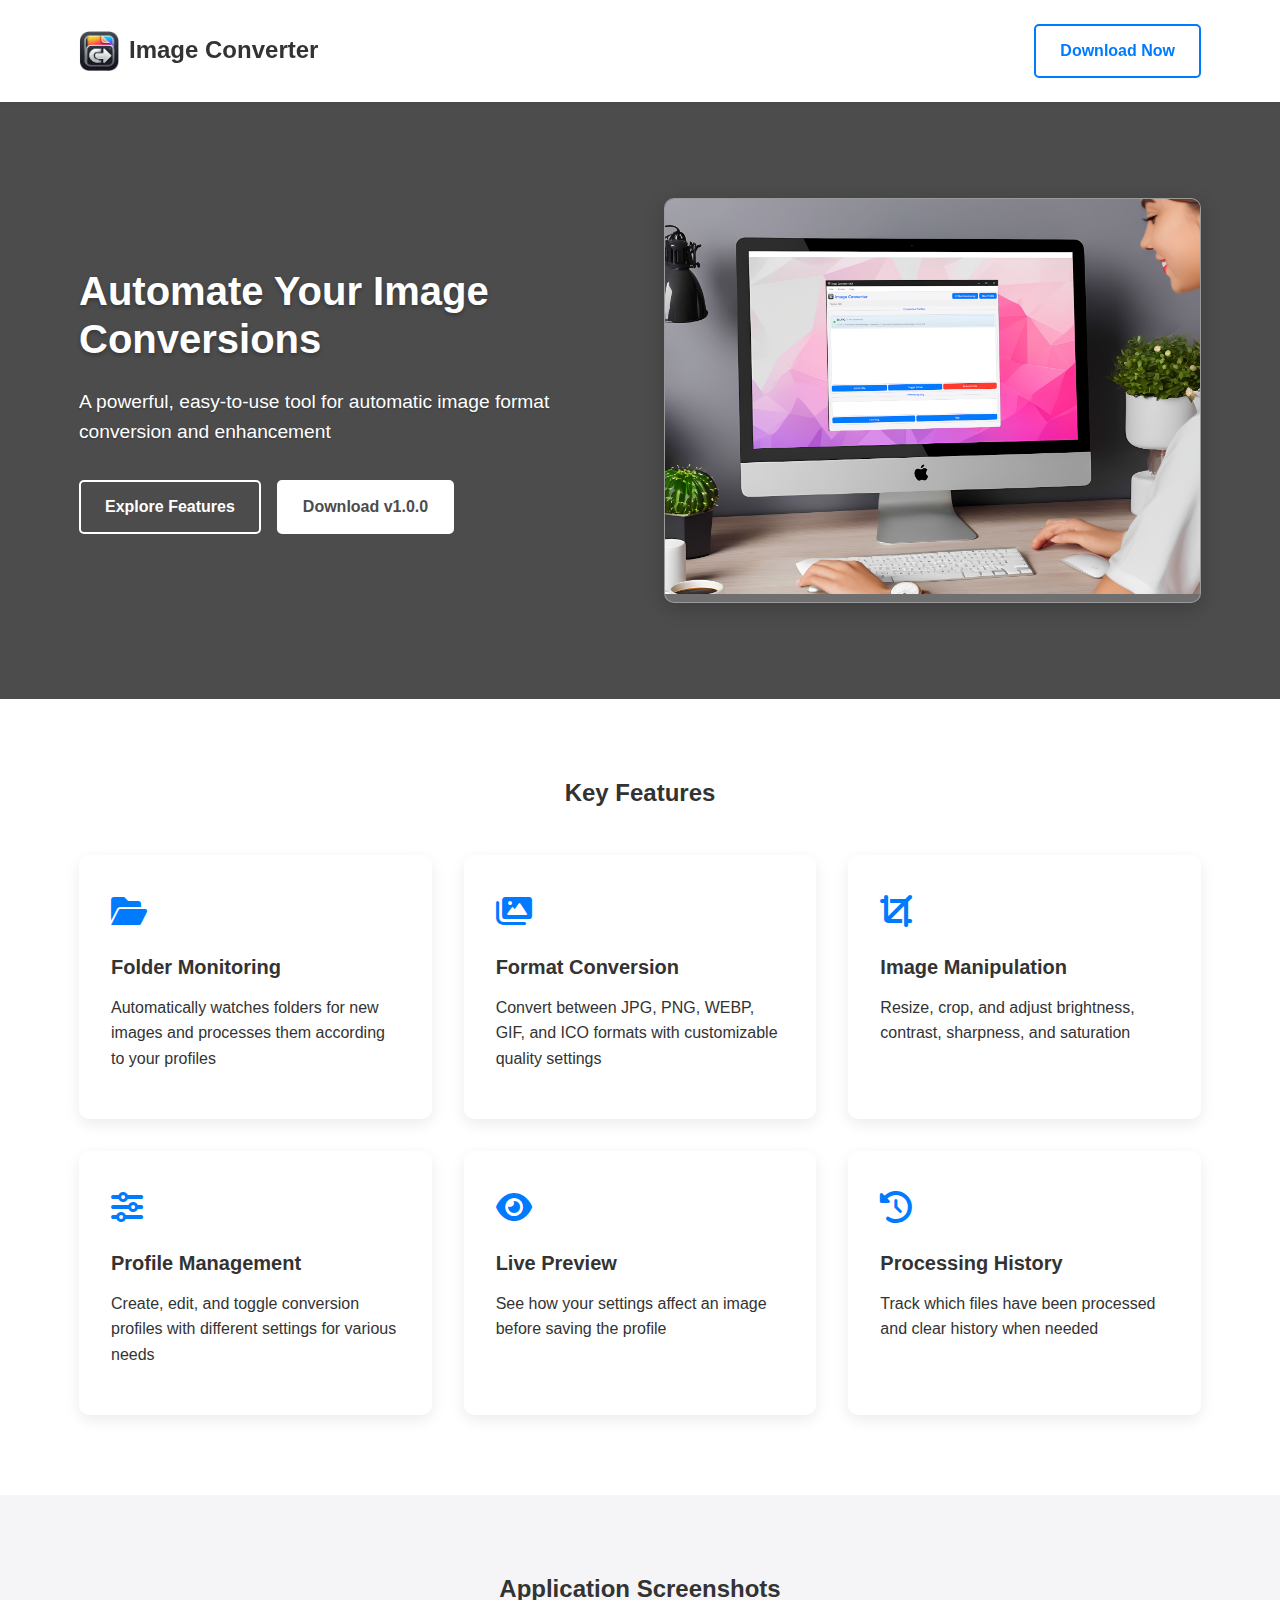
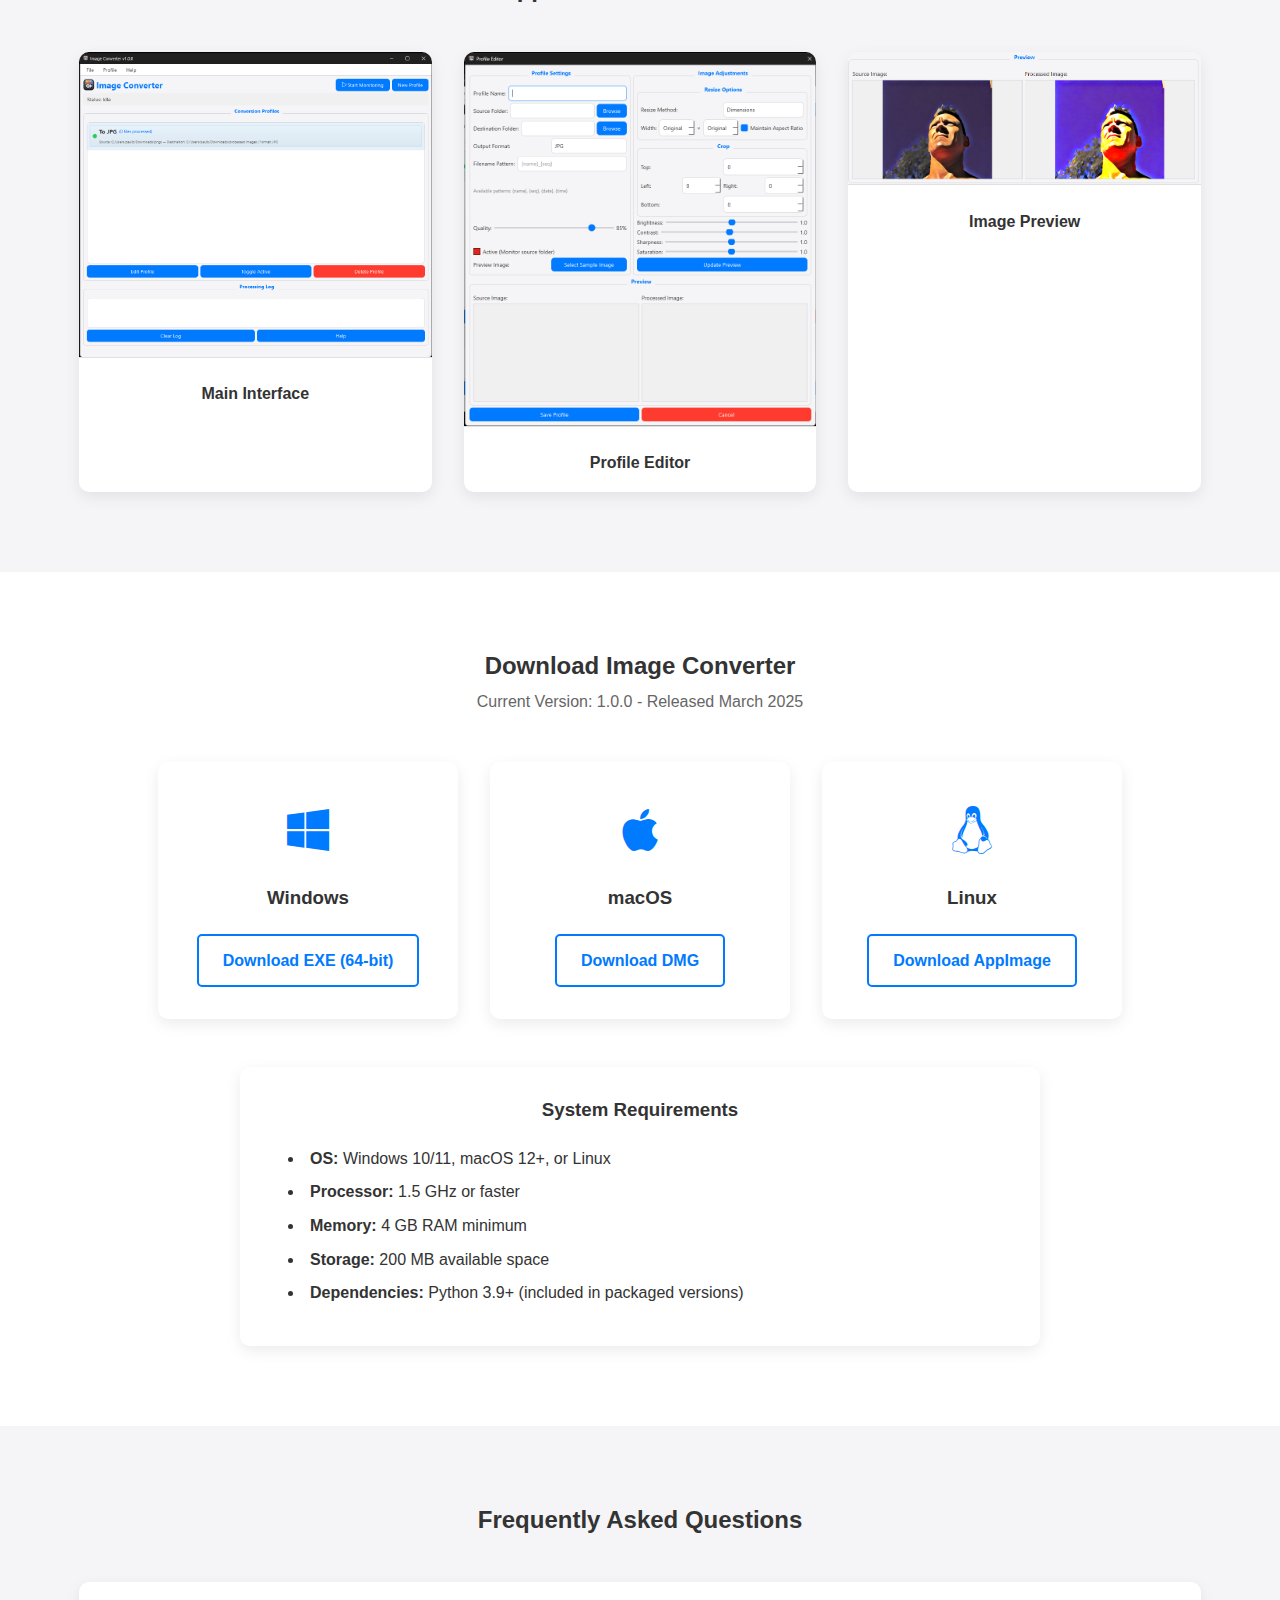
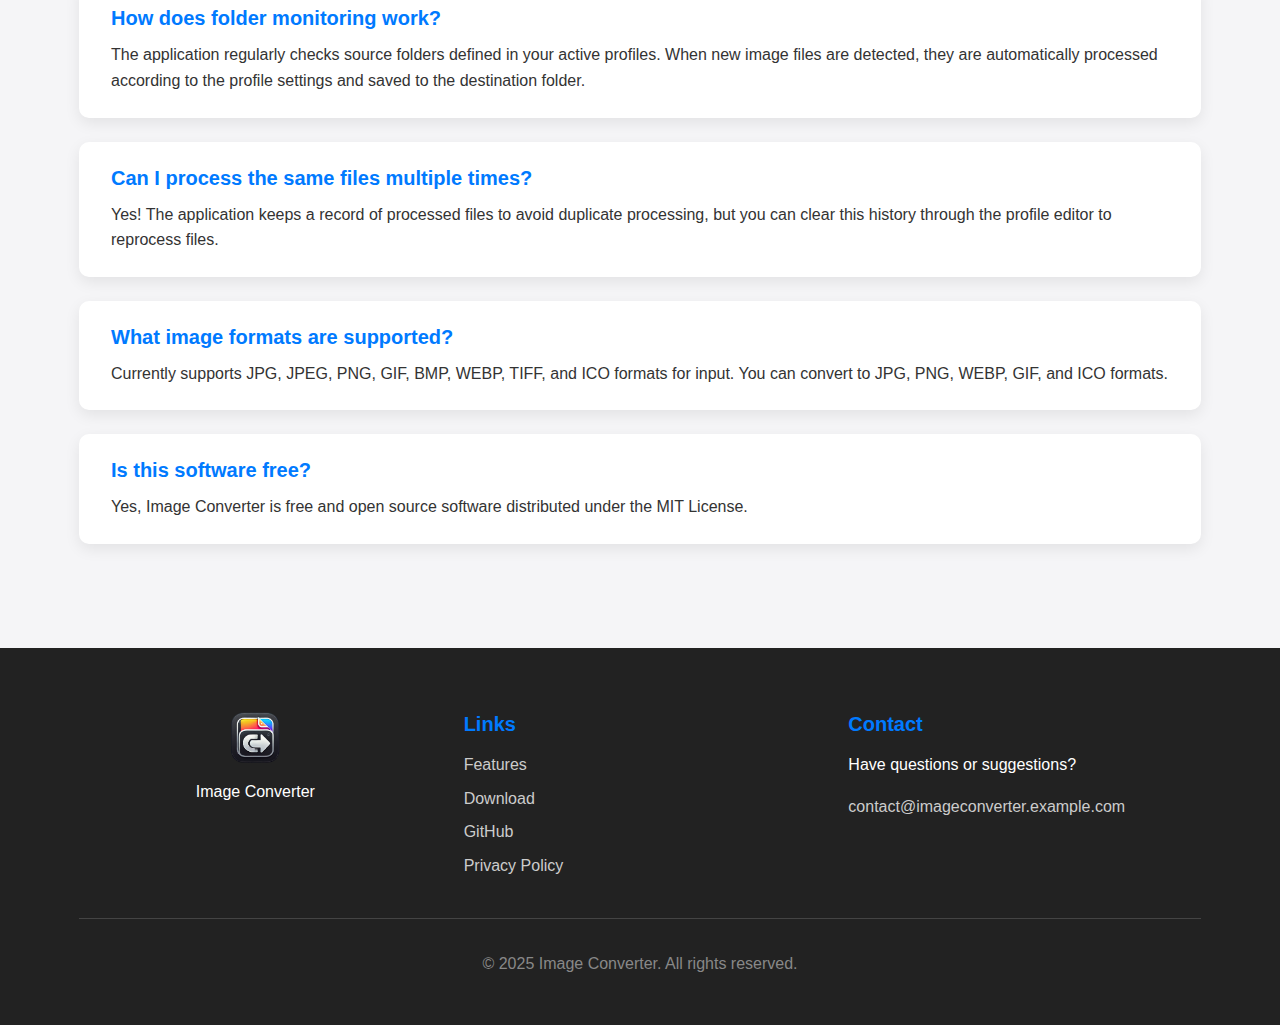
==== web/index.html @ 9713d749 "Add Windows build support and web page" ====
<!DOCTYPE html>
<html lang="en">
<head>
    <meta charset="UTF-8">
    <meta name="viewport" content="width=device-width, initial-scale=1.0">
    <title>Image Converter - Automated Image Processing Tool</title>
    <link rel="stylesheet" href="css/styles.css">
    <link rel="stylesheet" href="https://cdnjs.cloudflare.com/ajax/libs/font-awesome/6.0.0/css/all.min.css">
</head>
<body>
    <header>
        <div class="container">
            <div class="logo">
                <img src="images/app-icon.png" alt="Image Converter Logo">
                <h1>Image Converter</h1>
            </div>
            <div class="download-btn">
                <a href="#download" class="btn">Download Now</a>
            </div>
        </div>
    </header>

    <section class="hero">
        <div class="container">
            <div class="hero-content">
                <h1>Automate Your Image Conversions</h1>
                <p>A powerful, easy-to-use tool for automatic image format conversion and enhancement</p>
                <div class="hero-buttons">
                    <a href="#features" class="btn">Explore Features</a>
                    <a href="#download" class="btn btn-primary">Download v1.0.0</a>
                </div>
            </div>
            <div class="hero-image">
                <img src="images/hero-screenshot.png" alt="Image Converter Screenshot">
            </div>
        </div>
    </section>

    <section id="features" class="features">
        <div class="container">
            <h2>Key Features</h2>
            <div class="feature-grid">
                <div class="feature-item">
                    <div class="feature-icon">
                        <i class="fas fa-folder-open"></i>
                    </div>
                    <h3>Folder Monitoring</h3>
                    <p>Automatically watches folders for new images and processes them according to your profiles</p>
                </div>
                <div class="feature-item">
                    <div class="feature-icon">
                        <i class="fas fa-images"></i>
                    </div>
                    <h3>Format Conversion</h3>
                    <p>Convert between JPG, PNG, WEBP, GIF, and ICO formats with customizable quality settings</p>
                </div>
                <div class="feature-item">
                    <div class="feature-icon">
                        <i class="fas fa-crop"></i>
                    </div>
                    <h3>Image Manipulation</h3>
                    <p>Resize, crop, and adjust brightness, contrast, sharpness, and saturation</p>
                </div>
                <div class="feature-item">
                    <div class="feature-icon">
                        <i class="fas fa-sliders-h"></i>
                    </div>
                    <h3>Profile Management</h3>
                    <p>Create, edit, and toggle conversion profiles with different settings for various needs</p>
                </div>
                <div class="feature-item">
                    <div class="feature-icon">
                        <i class="fas fa-eye"></i>
                    </div>
                    <h3>Live Preview</h3>
                    <p>See how your settings affect an image before saving the profile</p>
                </div>
                <div class="feature-item">
                    <div class="feature-icon">
                        <i class="fas fa-history"></i>
                    </div>
                    <h3>Processing History</h3>
                    <p>Track which files have been processed and clear history when needed</p>
                </div>
            </div>
        </div>
    </section>

    <section class="screenshots">
        <div class="container">
            <h2>Application Screenshots</h2>
            <div class="screenshot-grid">
                <div class="screenshot-item">
                    <img src="images/screenshot1.png" alt="Main Interface">
                    <p>Main Interface</p>
                </div>
                <div class="screenshot-item">
                    <img src="images/screenshot2.png" alt="Profile Editor">
                    <p>Profile Editor</p>
                </div>
                <div class="screenshot-item">
                    <img src="images/screenshot3.png" alt="Image Preview">
                    <p>Image Preview</p>
                </div>
            </div>
        </div>
    </section>

    <section id="download" class="download">
        <div class="container">
            <h2>Download Image Converter</h2>
            <p>Current Version: 1.0.0 - Released March 2025</p>
            
            <div class="download-options">
                <div class="download-option">
                    <div class="download-icon">
                        <i class="fab fa-windows"></i>
                    </div>
                    <h3>Windows</h3>
                    <a href="#" class="btn">Download EXE (64-bit)</a>
                </div>
                <div class="download-option">
                    <div class="download-icon">
                        <i class="fab fa-apple"></i>
                    </div>
                    <h3>macOS</h3>
                    <a href="#" class="btn">Download DMG</a>
                </div>
                <div class="download-option">
                    <div class="download-icon">
                        <i class="fab fa-linux"></i>
                    </div>
                    <h3>Linux</h3>
                    <a href="#" class="btn">Download AppImage</a>
                </div>
            </div>
            
            <div class="system-requirements">
                <h3>System Requirements</h3>
                <ul>
                    <li><strong>OS:</strong> Windows 10/11, macOS 12+, or Linux</li>
                    <li><strong>Processor:</strong> 1.5 GHz or faster</li>
                    <li><strong>Memory:</strong> 4 GB RAM minimum</li>
                    <li><strong>Storage:</strong> 200 MB available space</li>
                    <li><strong>Dependencies:</strong> Python 3.9+ (included in packaged versions)</li>
                </ul>
            </div>
        </div>
    </section>

    <section class="faq">
        <div class="container">
            <h2>Frequently Asked Questions</h2>
            
            <div class="faq-item">
                <h3>How does folder monitoring work?</h3>
                <p>The application regularly checks source folders defined in your active profiles. When new image files are detected, they are automatically processed according to the profile settings and saved to the destination folder.</p>
            </div>
            
            <div class="faq-item">
                <h3>Can I process the same files multiple times?</h3>
                <p>Yes! The application keeps a record of processed files to avoid duplicate processing, but you can clear this history through the profile editor to reprocess files.</p>
            </div>
            
            <div class="faq-item">
                <h3>What image formats are supported?</h3>
                <p>Currently supports JPG, JPEG, PNG, GIF, BMP, WEBP, TIFF, and ICO formats for input. You can convert to JPG, PNG, WEBP, GIF, and ICO formats.</p>
            </div>
            
            <div class="faq-item">
                <h3>Is this software free?</h3>
                <p>Yes, Image Converter is free and open source software distributed under the MIT License.</p>
            </div>
        </div>
    </section>

    <footer>
        <div class="container">
            <div class="footer-content">
                <div class="footer-logo">
                    <img src="images/app-icon.png" alt="Image Converter Logo">
                    <p>Image Converter</p>
                </div>
                <div class="footer-links">
                    <h3>Links</h3>
                    <ul>
                        <li><a href="#features">Features</a></li>
                        <li><a href="#download">Download</a></li>
                        <li><a href="https://github.com/example/image-converter" target="_blank">GitHub</a></li>
                        <li><a href="privacy.html">Privacy Policy</a></li>
                    </ul>
                </div>
                <div class="footer-contact">
                    <h3>Contact</h3>
                    <p>Have questions or suggestions?</p>
                    <a href="mailto:contact@imageconverter.example.com">contact@imageconverter.example.com</a>
                </div>
            </div>
            <div class="copyright">
                <p>&copy; 2025 Image Converter. All rights reserved.</p>
            </div>
        </div>
    </footer>
</body>
</html>
---- web/css/styles.css ----
/* Base Styles */
:root {
    --primary-color: #007aff;
    --secondary-color: #34c759;
    --danger-color: #ff3b30;
    --text-color: #333;
    --light-text: #666;
    --bg-color: #fff;
    --light-bg: #f5f5f7;
    --border-color: #e0e0e0;
    --shadow: 0 5px 15px rgba(0, 0, 0, 0.08);
    --transition: all 0.3s ease;
}

* {
    margin: 0;
    padding: 0;
    box-sizing: border-box;
}

body {
    font-family: -apple-system, BlinkMacSystemFont, "Segoe UI", Roboto, Helvetica, Arial, sans-serif;
    line-height: 1.6;
    color: var(--text-color);
    background-color: var(--bg-color);
}

.container {
    width: 90%;
    max-width: 1200px;
    margin: 0 auto;
    padding: 0 15px;
}

h1, h2, h3, h4 {
    margin-bottom: 1rem;
    line-height: 1.2;
}

a {
    text-decoration: none;
    color: var(--primary-color);
    transition: var(--transition);
}

a:hover {
    color: #0056b3;
}

p {
    margin-bottom: 1rem;
}

img {
    max-width: 100%;
    height: auto;
}

section {
    padding: 5rem 0;
}

/* Disabled alternating section backgrounds
section:nth-child(even) {
    background-color: var(--light-bg);
}
*/

.btn {
    display: inline-block;
    padding: 0.75rem 1.5rem;
    background-color: var(--bg-color);
    color: var(--primary-color);
    border: 2px solid var(--primary-color);
    border-radius: 5px;
    cursor: pointer;
    transition: var(--transition);
    font-weight: 600;
    text-align: center;
}

.btn:hover {
    background-color: var(--primary-color);
    color: white;
}

.btn-primary {
    background-color: var(--primary-color);
    color: white;
}

.btn-primary:hover {
    background-color: #0056b3;
    border-color: #0056b3;
}

/* Header Styles */
header {
    padding: 1.5rem 0;
    box-shadow: 0 2px 5px rgba(0, 0, 0, 0.05);
    position: sticky;
    top: 0;
    background-color: white;
    z-index: 100;
}

header .container {
    display: flex;
    justify-content: space-between;
    align-items: center;
}

.logo {
    display: flex;
    align-items: center;
}

.logo img {
    width: 40px;
    margin-right: 10px;
}

.logo h1 {
    font-size: 1.5rem;
    margin-bottom: 0;
}

/* Hero Section */
.hero {
    background-color: #4c4c4d; /* Gray background as requested */
    color: white;
    padding: 6rem 0;
}

.hero .container {
    display: grid;
    grid-template-columns: 1fr 1fr;
    gap: 3rem;
    align-items: center;
}

.hero-content h1 {
    font-size: 2.5rem;
    margin-bottom: 1.5rem;
    text-shadow: 0 2px 4px rgba(0, 0, 0, 0.3);
    font-weight: 700;
}

.hero-content p {
    font-size: 1.2rem;
    margin-bottom: 2rem;
    text-shadow: 0 1px 2px rgba(0, 0, 0, 0.3);
    max-width: 90%;
}

.hero-buttons {
    display: flex;
    gap: 1rem;
}

.hero-buttons .btn {
    background-color: transparent;
    color: white;
    border-color: white;
}

.hero-buttons .btn:hover {
    background-color: white;
    color: #4c4c4d;
}

.hero-buttons .btn-primary {
    background-color: white;
    color: #4c4c4d;
    border-color: white;
}

.hero-buttons .btn-primary:hover {
    background-color: rgba(255, 255, 255, 0.9);
}

.hero-image {
    background-color: rgba(255, 255, 255, 0.2);
    border-radius: 10px;
    overflow: hidden;
    box-shadow: 0 5px 20px rgba(0, 0, 0, 0.2);
    border: 1px solid rgba(255, 255, 255, 0.3);
}

/* Features Section */
.features {
    background-color: white !important; /* Force white background */
}
.features h2 {
    text-align: center;
    margin-bottom: 3rem;
}

.feature-grid {
    display: grid;
    grid-template-columns: repeat(auto-fit, minmax(300px, 1fr));
    gap: 2rem;
}

.feature-item {
    background-color: white;
    padding: 2rem;
    border-radius: 10px;
    box-shadow: var(--shadow);
    transition: var(--transition);
}

.feature-item:hover {
    transform: translateY(-5px);
}

.feature-icon {
    font-size: 2rem;
    color: var(--primary-color);
    margin-bottom: 1rem;
}

.feature-item h3 {
    font-size: 1.25rem;
}

/* Screenshots Section */
.screenshots {
    background-color: #f5f5f7 !important; /* Force light gray background */
}
.screenshots h2 {
    text-align: center;
    margin-bottom: 3rem;
}

.screenshot-grid {
    display: grid;
    grid-template-columns: repeat(auto-fit, minmax(300px, 1fr));
    gap: 2rem;
}

.screenshot-item {
    background-color: white;
    border-radius: 10px;
    overflow: hidden;
    box-shadow: var(--shadow);
}

.screenshot-item img {
    border-bottom: 1px solid var(--border-color);
}

.screenshot-item p {
    padding: 1rem;
    text-align: center;
    font-weight: 600;
    margin-bottom: 0;
}

/* Download Section */
.download {
    background-color: white !important; /* Force white background */
}
.download h2, .download p {
    text-align: center;
}

.download h2 {
    margin-bottom: 0.5rem;
}

.download p {
    margin-bottom: 3rem;
    color: var(--light-text);
}

.download-options {
    display: flex;
    justify-content: center;
    gap: 2rem;
    margin-bottom: 3rem;
    flex-wrap: wrap;
}

.download-option {
    text-align: center;
    flex: 1;
    min-width: 200px;
    max-width: 300px;
    background-color: white;
    padding: 2rem;
    border-radius: 10px;
    box-shadow: var(--shadow);
}

.download-icon {
    font-size: 3rem;
    color: var(--primary-color);
    margin-bottom: 1rem;
}

.download-option h3 {
    margin-bottom: 1.5rem;
}

.system-requirements {
    background-color: white;
    padding: 2rem;
    border-radius: 10px;
    box-shadow: var(--shadow);
    max-width: 800px;
    margin: 0 auto;
}

.system-requirements h3 {
    text-align: center;
    margin-bottom: 1.5rem;
}

.system-requirements ul {
    list-style-position: inside;
    padding-left: 1rem;
}

.system-requirements li {
    margin-bottom: 0.5rem;
}

/* FAQ Section */
.faq {
    background-color: #f5f5f7 !important; /* Force light gray background */
}
.faq h2 {
    text-align: center;
    margin-bottom: 3rem;
}

.faq-item {
    background-color: white;
    padding: 1.5rem 2rem;
    border-radius: 10px;
    box-shadow: var(--shadow);
    margin-bottom: 1.5rem;
}

.faq-item h3 {
    font-size: 1.25rem;
    margin-bottom: 0.75rem;
    color: var(--primary-color);
}

.faq-item p {
    margin-bottom: 0;
}

/* Footer */
footer {
    background-color: #222;
    color: white;
    padding: 4rem 0 2rem;
}

.footer-content {
    display: grid;
    grid-template-columns: repeat(auto-fit, minmax(200px, 1fr));
    gap: 2rem;
    margin-bottom: 2rem;
}

.footer-logo {
    display: flex;
    flex-direction: column;
    align-items: center;
}

.footer-logo img {
    width: 50px;
    margin-bottom: 1rem;
}

.footer-links h3, .footer-contact h3 {
    font-size: 1.25rem;
    margin-bottom: 1rem;
    color: var(--primary-color);
}

.footer-links ul {
    list-style: none;
}

.footer-links li {
    margin-bottom: 0.5rem;
}

.footer-links a, .footer-contact a {
    color: #ccc;
}

.footer-links a:hover, .footer-contact a:hover {
    color: white;
}

.copyright {
    text-align: center;
    padding-top: 2rem;
    border-top: 1px solid #444;
    color: #888;
}

/* Responsive Styles */
@media (max-width: 992px) {
    .hero .container {
        grid-template-columns: 1fr;
    }
    
    .hero-content {
        text-align: center;
    }
    
    .hero-buttons {
        justify-content: center;
    }
    
    .download-options {
        flex-direction: column;
        align-items: center;
    }
    
    .download-option {
        width: 100%;
    }
}

@media (max-width: 768px) {
    section {
        padding: 3rem 0;
    }
    
    .hero {
        padding: 4rem 0;
    }
    
    .feature-grid, .screenshot-grid {
        grid-template-columns: 1fr;
    }
}
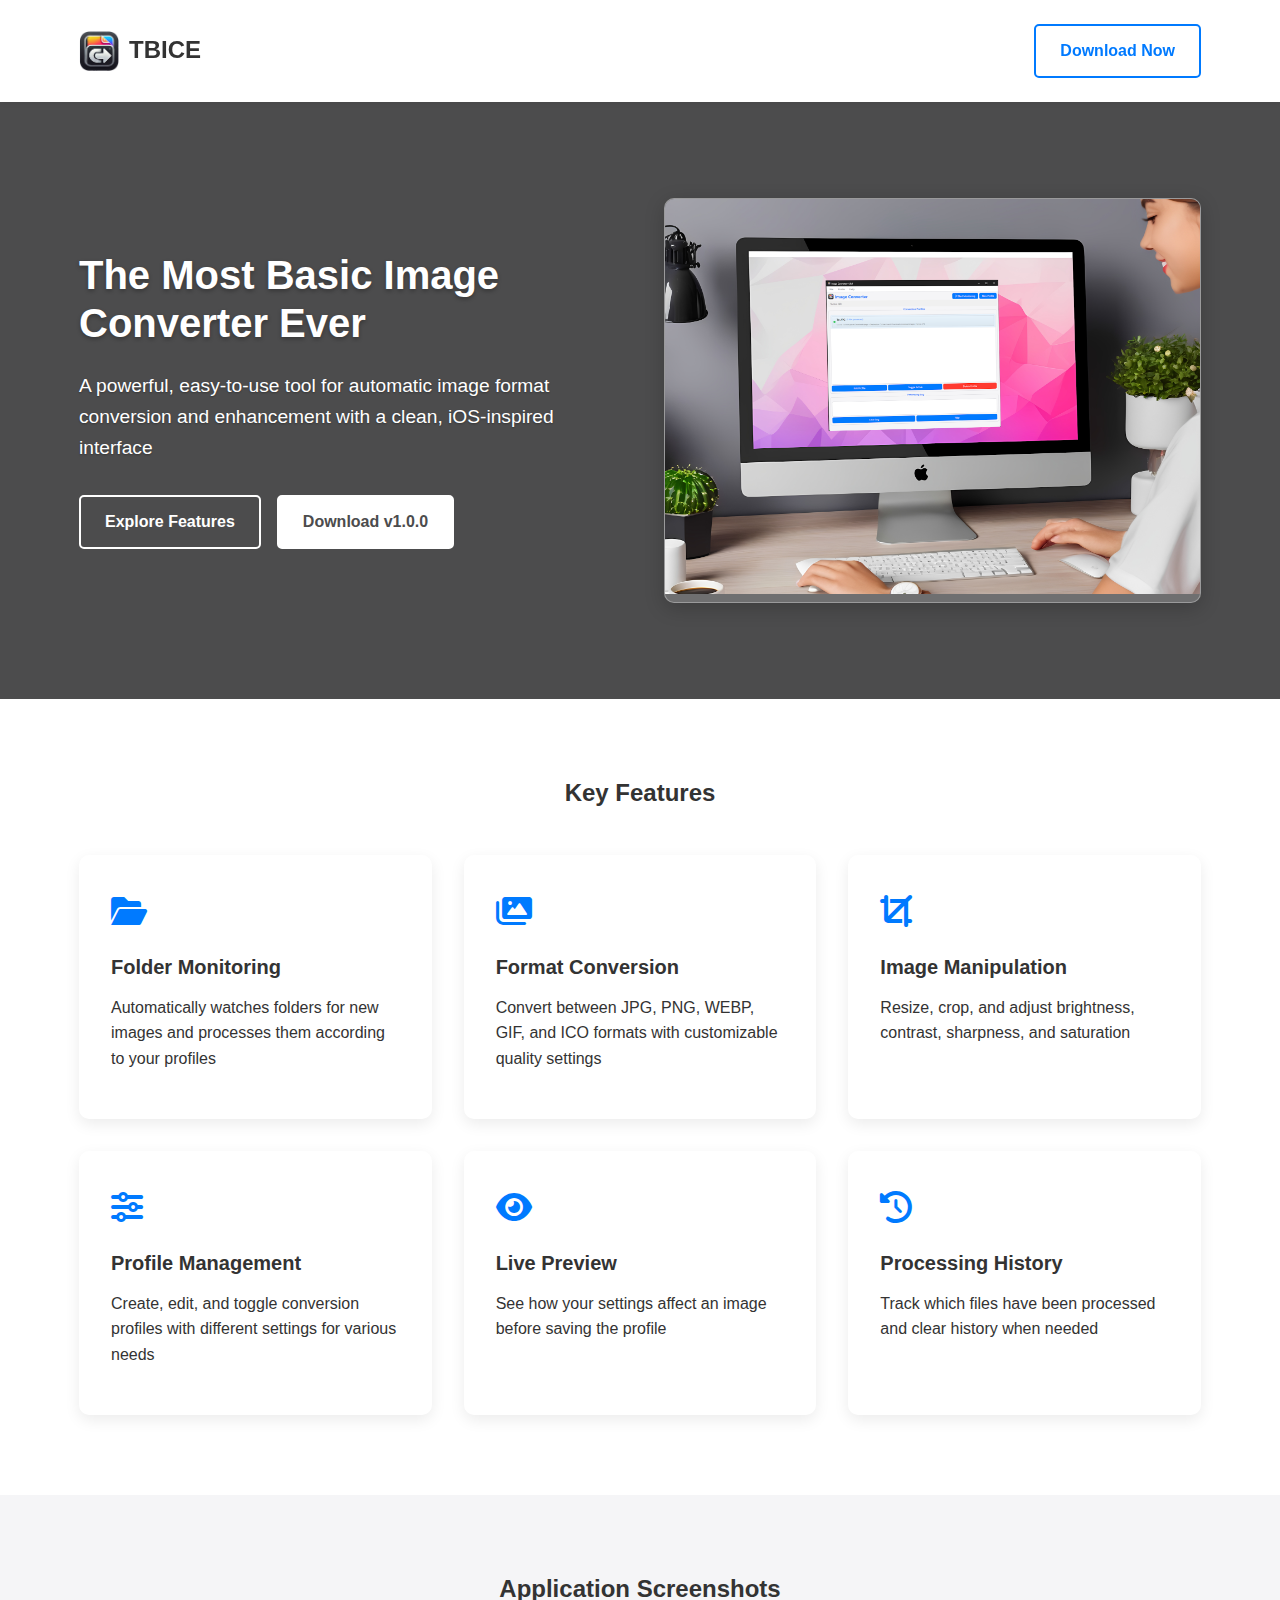
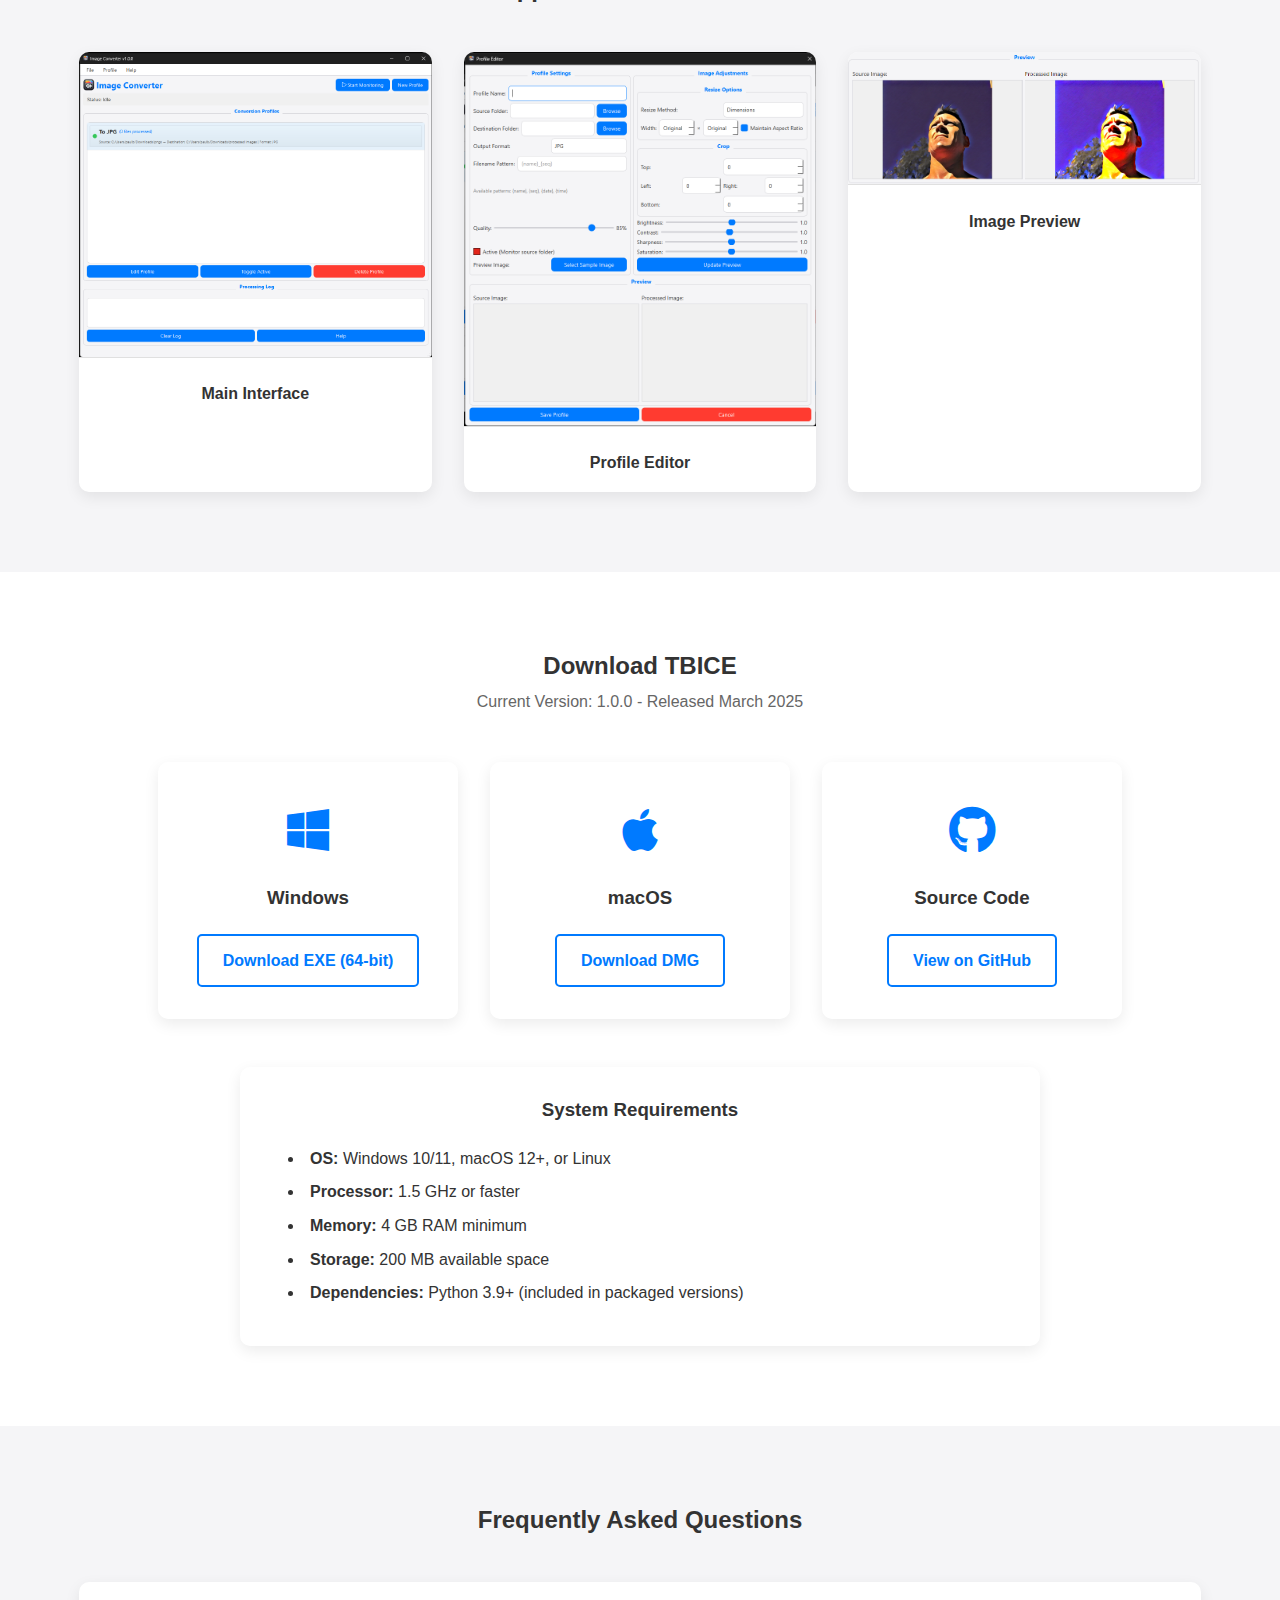
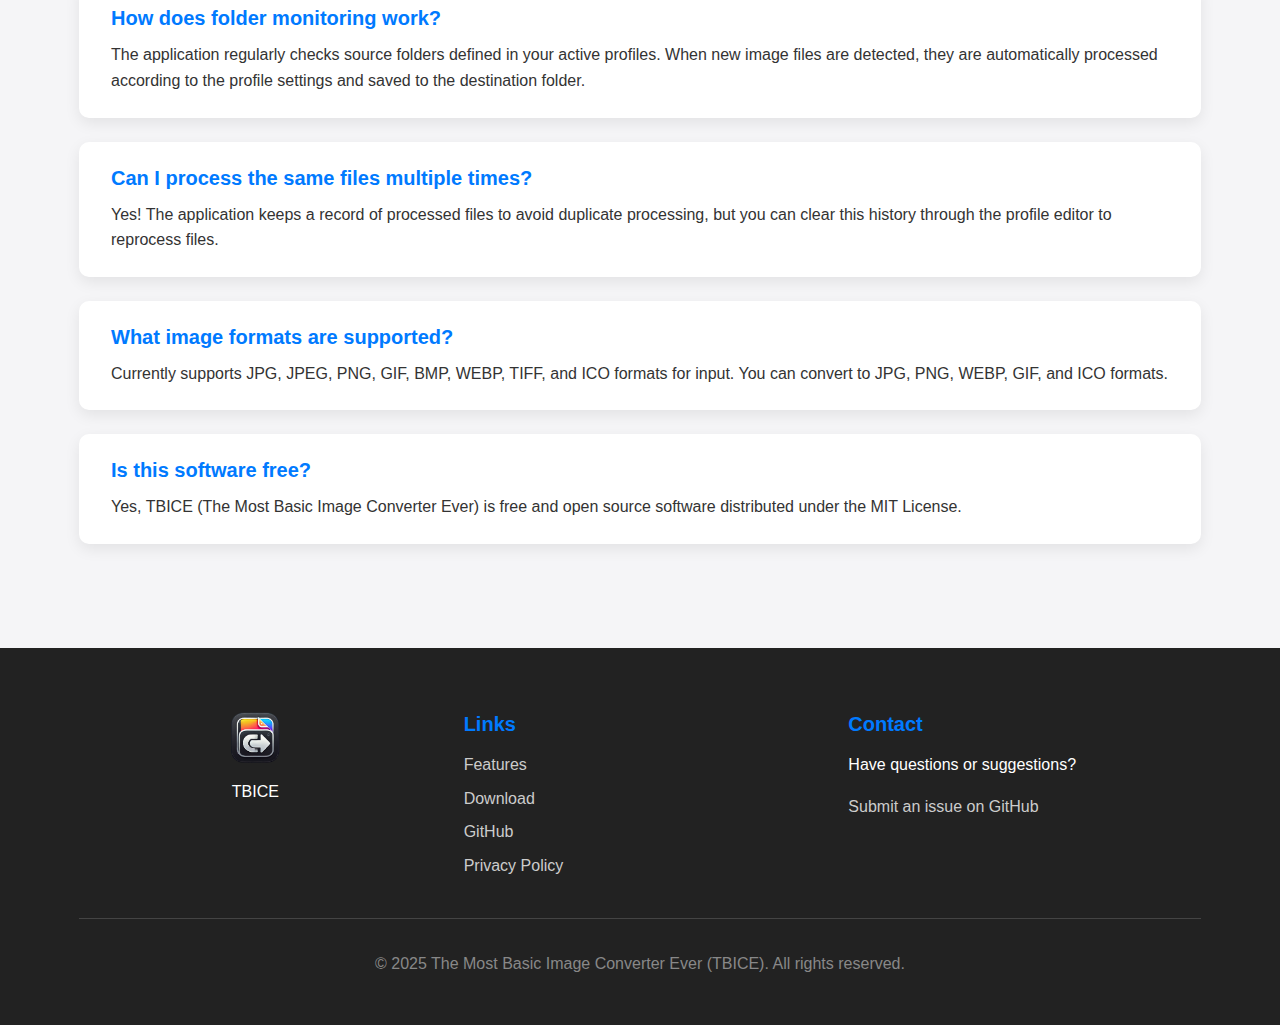
==== commit 5e0263ad: "Update web/index.html for GitHub Pages" ====
--- a/web/index.html
+++ b/web/index.html
@@ -3,7 +3,8 @@
 <head>
     <meta charset="UTF-8">
     <meta name="viewport" content="width=device-width, initial-scale=1.0">
-    <title>Image Converter - Automated Image Processing Tool</title>
+    <meta name="description" content="The Most Basic Image Converter Ever (TBICE) - A modern desktop application for automatic image conversion with a clean, iOS-inspired interface">
+    <title>TBICE - The Most Basic Image Converter Ever</title>
     <link rel="stylesheet" href="css/styles.css">
     <link rel="stylesheet" href="https://cdnjs.cloudflare.com/ajax/libs/font-awesome/6.0.0/css/all.min.css">
 </head>
@@ -11,8 +12,8 @@
     <header>
         <div class="container">
             <div class="logo">
-                <img src="images/app-icon.png" alt="Image Converter Logo">
-                <h1>Image Converter</h1>
+                <img src="images/app-icon.png" alt="TBICE Logo">
+                <h1>TBICE</h1>
             </div>
             <div class="download-btn">
                 <a href="#download" class="btn">Download Now</a>
@@ -23,15 +24,15 @@
     <section class="hero">
         <div class="container">
             <div class="hero-content">
-                <h1>Automate Your Image Conversions</h1>
-                <p>A powerful, easy-to-use tool for automatic image format conversion and enhancement</p>
+                <h1>The Most Basic Image Converter Ever</h1>
+                <p>A powerful, easy-to-use tool for automatic image format conversion and enhancement with a clean, iOS-inspired interface</p>
                 <div class="hero-buttons">
                     <a href="#features" class="btn">Explore Features</a>
-                    <a href="#download" class="btn btn-primary">Download v1.0.0</a>
+                    <a href="https://github.com/paulbarby/TBICE/releases" class="btn btn-primary">Download v1.0.0</a>
                 </div>
             </div>
             <div class="hero-image">
-                <img src="images/hero-screenshot.png" alt="Image Converter Screenshot">
+                <img src="images/hero-screenshot.png" alt="TBICE Screenshot">
             </div>
         </div>
     </section>
@@ -108,7 +109,7 @@
 
     <section id="download" class="download">
         <div class="container">
-            <h2>Download Image Converter</h2>
+            <h2>Download TBICE</h2>
             <p>Current Version: 1.0.0 - Released March 2025</p>
             
             <div class="download-options">
@@ -117,21 +118,21 @@
                         <i class="fab fa-windows"></i>
                     </div>
                     <h3>Windows</h3>
-                    <a href="#" class="btn">Download EXE (64-bit)</a>
+                    <a href="https://github.com/paulbarby/TBICE/releases" class="btn">Download EXE (64-bit)</a>
                 </div>
                 <div class="download-option">
                     <div class="download-icon">
                         <i class="fab fa-apple"></i>
                     </div>
                     <h3>macOS</h3>
-                    <a href="#" class="btn">Download DMG</a>
+                    <a href="https://github.com/paulbarby/TBICE/releases" class="btn">Download DMG</a>
                 </div>
                 <div class="download-option">
                     <div class="download-icon">
-                        <i class="fab fa-linux"></i>
-                    </div>
-                    <h3>Linux</h3>
-                    <a href="#" class="btn">Download AppImage</a>
+                        <i class="fab fa-github"></i>
+                    </div>
+                    <h3>Source Code</h3>
+                    <a href="https://github.com/paulbarby/TBICE" class="btn">View on GitHub</a>
                 </div>
             </div>
             
@@ -169,7 +170,7 @@
             
             <div class="faq-item">
                 <h3>Is this software free?</h3>
-                <p>Yes, Image Converter is free and open source software distributed under the MIT License.</p>
+                <p>Yes, TBICE (The Most Basic Image Converter Ever) is free and open source software distributed under the MIT License.</p>
             </div>
         </div>
     </section>
@@ -178,26 +179,26 @@
         <div class="container">
             <div class="footer-content">
                 <div class="footer-logo">
-                    <img src="images/app-icon.png" alt="Image Converter Logo">
-                    <p>Image Converter</p>
+                    <img src="images/app-icon.png" alt="TBICE Logo">
+                    <p>TBICE</p>
                 </div>
                 <div class="footer-links">
                     <h3>Links</h3>
                     <ul>
                         <li><a href="#features">Features</a></li>
                         <li><a href="#download">Download</a></li>
-                        <li><a href="https://github.com/example/image-converter" target="_blank">GitHub</a></li>
+                        <li><a href="https://github.com/paulbarby/TBICE" target="_blank">GitHub</a></li>
                         <li><a href="privacy.html">Privacy Policy</a></li>
                     </ul>
                 </div>
                 <div class="footer-contact">
                     <h3>Contact</h3>
                     <p>Have questions or suggestions?</p>
-                    <a href="mailto:contact@imageconverter.example.com">contact@imageconverter.example.com</a>
+                    <a href="https://github.com/paulbarby/TBICE/issues">Submit an issue on GitHub</a>
                 </div>
             </div>
             <div class="copyright">
-                <p>&copy; 2025 Image Converter. All rights reserved.</p>
+                <p>&copy; 2025 The Most Basic Image Converter Ever (TBICE). All rights reserved.</p>
             </div>
         </div>
     </footer>
